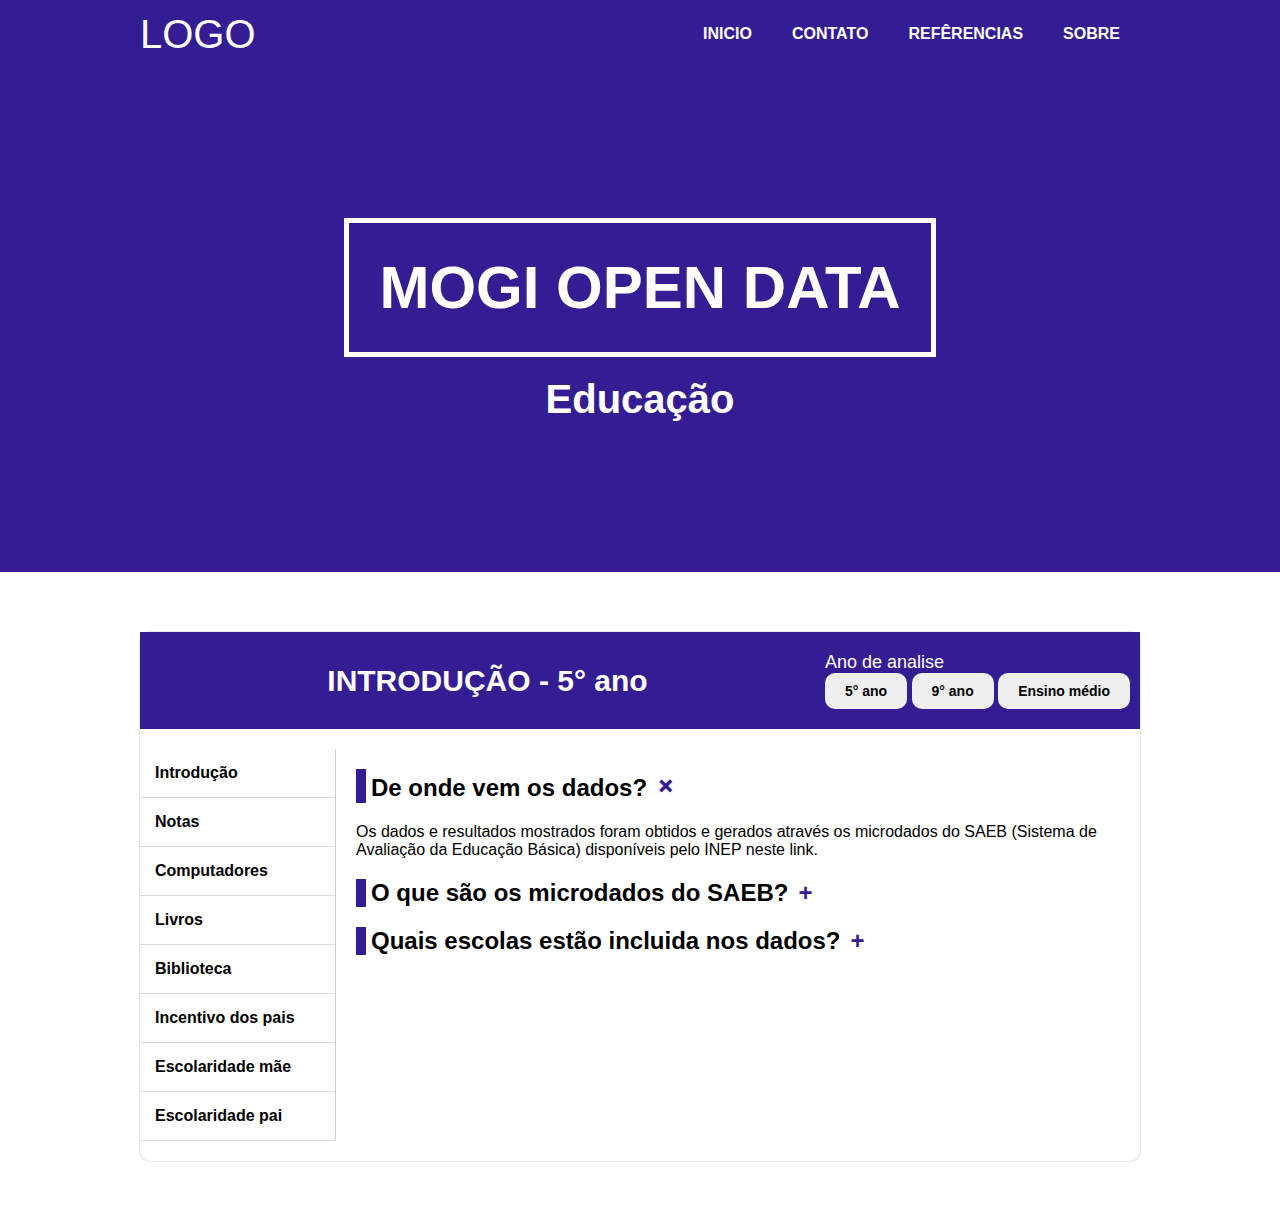
==== index.html @ 3125b3a4 "add arquivos da pagina" ====
<!DOCTYPE html>
<html lang="pt-br">
<head>
  <meta charset="UTF-8">
  <meta name="viewport" content="width=device-width, initial-scale=1.0">
  <title>Educação - mogi open data</title>
  <link rel="stylesheet" href="./css/scss/style.css">
</head>
<body>
  <header class="header">
    <div class="header__container container ">
      <a href="#" class="header__logo">LOGO</a>
      <nav>
        <ul class="header__menu">
          <li class="header__item"><a href="#" class="header__link">INICIO</a></li>
          <li class="header__item"><a href="#" class="header__link">CONTATO</a></li>
          <li class="header__item"><a href="#" class="header__link">REFÊRENCIAS</a></li>
          <li class="header__item"><a href="#" class="header__link">SOBRE</a></li>
        </ul>
        <button class="header__btn">=</button>
      </nav>
    </div>
  </header>

  <section class="banner">
    <h1 class="banner__titulo">MOGI OPEN DATA</h1>
    <h3 class="banner__subtitulo">Educação</h3>
  </section>

  <div class="container geral">
    <div class="geral__header">
      <div class="geral__titulo">
        <h1>INTRODUÇÃO - 5° ano</h1>
      </div> 
      <div class="geral__analise">
          <p>Ano de analise</p>
          <div class="geral__filtro">
            <button class="geral__btn" id="quinto">5° ano</button>
            <button class="geral__btn" id="nono">9° ano</button>
            <button class="geral__btn" id="medio">Ensino médio</button>
          </div>
      </div>
    </div>

    <div class="serie" id="quinto">
      <aside class="serie__aside">
        <button class="serie__check">Menu +</button>
        <nav>
          <ul class="serie__menu">
            <li>Introdução</li>
            <li>Notas</li>
            <li>Computadores</li>
            <li>Livros</li>
            <li>Biblioteca</li>
            <li>Incentivo dos pais</li>
            <li>Escolaridade mãe</li>
            <li>Escolaridade pai</li>
          </ul>
        </nav>
      </aside>
      <div class="serie__conteudo">
          <section class="introducao" id="introducao">

            <div class="introducao__item">
              <input type="checkbox" class="introducao__check" id="conteudo-check" checked>
              <div class="introducao__container">
                <label for="conteudo-check">
                  <h2 class="introducao__titulo">De onde vem os dados?</h2>
                </label>
                <p class="introducao__texto">Os dados e resultados mostrados foram obtidos e gerados através os microdados do SAEB (Sistema de Avaliação da Educação Básica) disponíveis pelo INEP neste link.</p>
              </div>
            </div>

            <div class="introducao__item">
              <input type="checkbox" class="introducao__check" id="conteudo-check-1">
              <div class="introducao__container">
                <label for="conteudo-check-1">
                  <h2 class="introducao__titulo">O que são os microdados do SAEB?</h2>
                </label>
                <p class="introducao__texto">Os microdados constituem um conjunto de arquivos contendo as provas, gabaritos, respostas de questionários socioeconômicos, respostas das provas e notas obtidas pelos alunos. <br><br>
                  Os dados são fornecidos pelo INEP sempre depois da computação dos resultados e ficam disponíveis e abertos para qualquer um acessar gratuitamente, como uma ferramenta de transparência. No entanto, sua manipulação e interpretação não são triviais, cabendo a entidades especializadas (como a MogiOpenData) em tratamento de dados a sua manipulação. <br><br>
                  Os dados estão anonimizados, isto é, não é possível descobrir quem respondeu ou quais alunos estão nos dados apresentados.</p>
              </div>
            </div>

            <div class="introducao__item">
              <input type="checkbox" class="introducao__check" id="conteudo-check-2">
              <div class="introducao__container">
                <label for="conteudo-check-2">
                  <h2 class="introducao__titulo">Quais escolas estão incluida nos dados?</h2>
                </label>
                <div class="introducao__texto">
                  <p class="introducao__texto">Os dados contemplam uma amostra representativa da sociedade, de forma que a quantidade de alunos por escola se dá de forma desigual. As 5 escolas com mais dados nas análises são:<br/><br/>
                    <table class="introducao__tabela" width='100%'>
                      <thead>
                        <tr>
                          <th>Escolas</th>
                          <th>Quantidade de dados</th>
                        </tr>
                      </thead>
                      <tbody>
                        <tr>
                          <td>WALDOMIRO CALMAZINI PREFEITO EMEF</td>
                          <td>958</td>
                        </tr>
                        <tr>
                          <td>CID CHIARELLI PROF DA FUNDACAO EDUCACAO GUACUANA</td>
                          <td>893</td>
                        </tr>
                        <tr>
                          <td>ANIRA FRANCO DE CAMPOS PROFA EMEF</td>
                          <td>769</td>
                        </tr>
                        <tr>
                          <td>JARDIM SANTA TEREZINHA II EMEF</td>
                          <td>740</td>
                        </tr>
                        <tr>
                          <td>ADIRCE CENEDEZE CAVEANHA EMEF</td>
                          <td>730</td>
                        </tr>
                      </tbody>
                    </table>
                </div>
              </div>
            </div>
          </section>

          <section class="notas">
            <h1>Notas 5</h1>
            <p>Lorem ipsum dolor sit amet consectetur adipisicing elit. Dolores eaque aspernatur vero quod qui non delectus incidunt nobis maxime laboriosam, itaque sapiente ad. Tempore, sapiente? Possimus recusandae molestiae amet explicabo optio iusto obcaecati quos vero, necessitatibus, impedit voluptatibus alias ut blanditiis doloremque iure? Unde debitis ipsam, fugiat facilis animi deserunt laudantium. Ipsum non dolore quod ex unde voluptates numquam reprehenderit totam minima nulla fugit quibusdam minus nemo tempora aperiam, odio, exercitationem cumque soluta debitis inventore esse. Inventore, porro aliquam. Inventore sed quaerat adipisci eos ipsam cum minus, temporibus molestiae praesentium. Laudantium rem, corporis ipsam hic ullam autem vero. Aperiam, omnis!</p>
          </section>
          <section class="computadores">
            <h1>Computadores 5</h1>
            <p>Lorem ipsum dolor sit amet consectetur adipisicing elit. Illum vitae magni quisquam officiis. Quam voluptatibus nam pariatur laudantium? Eius, ducimus voluptates. Amet voluptate earum ipsa rem deserunt accusamus beatae! Non est vel eos ex temporibus, numquam accusamus, fuga unde cum distinctio ratione voluptatibus dolorum saepe nesciunt placeat iusto molestiae veniam.</p>
          </section>
          <section class="livros"><h1>Livros 5</h1></section>
          <section class="biblioteca"><h1>Biblioteca 5</h1></section>
          <section class="incentivopais"><h1>Incentivo dos pais 5</h1></section>
          <section class="escolaridademae"><h1>Escolaridade mãe 5</h1></section>
          <section class="escolaridadepai"><h1>Escolaridade pai 5</h1></section>
      </div>
    </div>

    <div class="serie" id="nono">
      <aside class="serie__aside">
        <button class="serie__check">Menu +</button>
        <nav>
          <ul class="serie__menu">
            <li>Introdução</li>
            <li>Notas</li>
            <li>Computadores</li>
            <li>Livros</li>
            <li>Biblioteca</li>
            <li>Incentivo dos pais</li>
            <li>Escolaridade mãe</li>
            <li>Escolaridade pai</li>
          </ul>
        </nav>
      </aside>
      <div class="serie__conteudo">
          <section class="introducao" id="introducao">
            <h1>Introdução 9</h1>
            <p>
              Lorem ipsum dolor sit amet consectetur adipisicing elit. Ab perspiciatis voluptates illo dicta voluptatibus eveniet soluta voluptate distinctio dolores placeat quae, sit ullam doloribus ea. Quo corrupti nobis nesciunt ad.
            </p>            
          </section>

          <section class="notas">
            <h1>Notas 9</h1>
            <p>Lorem ipsum dolor sit amet consectetur adipisicing elit. Dolores eaque aspernatur vero quod qui non delectus incidunt nobis maxime laboriosam, itaque sapiente ad. Tempore, sapiente? Possimus recusandae molestiae amet explicabo optio iusto obcaecati quos vero, necessitatibus, impedit voluptatibus alias ut blanditiis doloremque iure? Unde debitis ipsam, fugiat facilis animi deserunt laudantium. Ipsum non dolore quod ex unde voluptates numquam reprehenderit totam minima nulla fugit quibusdam minus nemo tempora aperiam, odio, exercitationem cumque soluta debitis inventore esse. Inventore, porro aliquam. Inventore sed quaerat adipisci eos ipsam cum minus, temporibus molestiae praesentium. Laudantium rem, corporis ipsam hic ullam autem vero. Aperiam, omnis!</p>
          </section>
          <section class="computadores">
            <h1>Computadores 9</h1>
            <p>Lorem ipsum dolor sit amet consectetur adipisicing elit. Illum vitae magni quisquam officiis. Quam voluptatibus nam pariatur laudantium? Eius, ducimus voluptates. Amet voluptate earum ipsa rem deserunt accusamus beatae! Non est vel eos ex temporibus, numquam accusamus, fuga unde cum distinctio ratione voluptatibus dolorum saepe nesciunt placeat iusto molestiae veniam.</p>
          </section>
          <section class="livros"><h1>Livros 9</h1></section>
          <section class="biblioteca"><h1>Biblioteca 9</h1></section>
          <section class="incentivopais"><h1>Incentivo dos pais 9</h1></section>
          <section class="escolaridademae"><h1>Escolaridade mãe 9</h1></section>
          <section class="escolaridadepai"><h1>Escolaridade pai 9</h1></section>
      </div>
    </div>

    <div class="serie" id="medio">
      <aside class="serie__aside">
        <button class="serie__check">Menu +</button>
        <nav>
          <ul class="serie__menu">
            <li>Introdução</li>
            <li>Notas</li>
            <li>Computadores</li>
            <li>Livros</li>
            <li>Biblioteca</li>
            <li>Incentivo dos pais</li>
            <li>Escolaridade mãe</li>
            <li>Escolaridade pai</li>
          </ul>
        </nav>
      </aside>
      <div class="serie__conteudo">
          <section class="introducao" id="introducao">
            <h1>Introdução m</h1>
            <p>
              Lorem ipsum dolor sit amet consectetur adipisicing elit. Ab perspiciatis voluptates illo dicta voluptatibus eveniet soluta voluptate distinctio dolores placeat quae, sit ullam doloribus ea. Quo corrupti nobis nesciunt ad.
            </p>            
          </section>

          <section class="notas">
            <h1>Notas m</h1>
            <p>Lorem ipsum dolor sit amet consectetur adipisicing elit. Dolores eaque aspernatur vero quod qui non delectus incidunt nobis maxime laboriosam, itaque sapiente ad. Tempore, sapiente? Possimus recusandae molestiae amet explicabo optio iusto obcaecati quos vero, necessitatibus, impedit voluptatibus alias ut blanditiis doloremque iure? Unde debitis ipsam, fugiat facilis animi deserunt laudantium. Ipsum non dolore quod ex unde voluptates numquam reprehenderit totam minima nulla fugit quibusdam minus nemo tempora aperiam, odio, exercitationem cumque soluta debitis inventore esse. Inventore, porro aliquam. Inventore sed quaerat adipisci eos ipsam cum minus, temporibus molestiae praesentium. Laudantium rem, corporis ipsam hic ullam autem vero. Aperiam, omnis!</p>
          </section>
          <section class="computadores">
            <h1>Computadores m</h1>
            <p>Lorem ipsum dolor sit amet consectetur adipisicing elit. Illum vitae magni quisquam officiis. Quam voluptatibus nam pariatur laudantium? Eius, ducimus voluptates. Amet voluptate earum ipsa rem deserunt accusamus beatae! Non est vel eos ex temporibus, numquam accusamus, fuga unde cum distinctio ratione voluptatibus dolorum saepe nesciunt placeat iusto molestiae veniam.</p>
          </section>
          <section class="livros"><h1>Livros m</h1></section>
          <section class="biblioteca"><h1>Biblioteca m</h1></section>
          <section class="incentivopais"><h1>Incentivo dos pais m</h1></section>
          <section class="escolaridademae"><h1>Escolaridade mãe m</h1></section>
          <section class="escolaridadepai"><h1>Escolaridade pai m</h1></section>
      </div>
    </div>

    
  </div>

  <script type="module" src="./js/script.js"></script>
</body>
</html>
---- css/scss/style.css ----
* {
  margin: 0;
  padding: 0;
  box-sizing: border-box;
}

a {
  text-decoration: none;
  color: #000;
  display: block;
}

img {
  max-width: 100%;
  display: block;
}

ul {
  list-style: none;
}

.container {
  max-width: 1000px;
  margin: 0 auto;
}

@media only screen and (max-width: 768px) {
  .container {
    max-width: 700px;
    padding: 0 10px;
  }
}

@media only screen and (max-width: 480px) {
  .container {
    max-width: 100%;
    padding: 0 10px;
  }
}

body {
  font-family: Arial, Helvetica, sans-serif;
}

.header {
  width: 100%;
  background-color: #341C92;
  padding: 10px 0;
}

@media only screen and (max-width: 480px) {
  .header {
    position: relative;
  }
}

.header__logo {
  color: #fff;
  font-size: 2.5em;
}

.header__container {
  display: flex;
  align-items: center;
  justify-content: space-between;
}

.header__btn {
  display: none;
}

@media only screen and (max-width: 768px) {
  .header__btn {
    display: block;
    padding: 10px 15px;
    font-weight: bold;
    font-size: 1.25em;
  }
}

@media only screen and (max-width: 480px) {
  .header__btn {
    display: block;
    padding: 10px 15px;
    font-weight: bold;
    font-size: 1.25em;
  }
}

.header__menu {
  display: flex;
  transition: all .3s ease;
}

@media only screen and (max-width: 480px) {
  .header__menu {
    flex-direction: column;
    position: absolute;
    width: 100%;
    top: 67px;
    height: 0;
    visibility: hidden;
    opacity: 0;
    left: 0;
    z-index: 10;
    background-color: #341C92;
  }
  .header__menu.ativo {
    height: auto;
    visibility: visible;
    opacity: 1;
  }
}

@media only screen and (max-width: 768px) {
  .header__menu {
    flex-direction: column;
    position: absolute;
    width: 100%;
    top: 67px;
    height: 0;
    visibility: hidden;
    opacity: 0;
    left: 0;
    z-index: 10;
    background-color: #341C92;
  }
  .header__menu.ativo {
    height: auto;
    visibility: visible;
    opacity: 1;
  }
}

.header__link {
  color: #fff;
  font-weight: bold;
  padding: 15px 20px;
}

.header__link:hover {
  background-color: darkblue;
}

@media only screen and (max-width: 480px) {
  .header__link {
    border-top: 1px solid #fff;
  }
}

.banner {
  display: flex;
  flex-direction: column;
  align-items: center;
  justify-content: center;
  padding: 150px 0;
  margin-bottom: 60px;
  background-color: #341C92;
}

@media only screen and (max-width: 480px) {
  .banner {
    padding: 100px 0;
  }
}

.banner__titulo {
  font-size: 3.75em;
  color: #fff;
  border: 5px solid currentColor;
  padding: 30px;
}

@media only screen and (max-width: 768px) {
  .banner__titulo {
    font-size: 2.5em;
  }
}

@media only screen and (max-width: 480px) {
  .banner__titulo {
    font-size: 1.875em;
    padding: 20px;
  }
}

.banner__subtitulo {
  margin-top: 20px;
  color: #fff;
  font-size: 2.5em;
}

@media only screen and (max-width: 768px) {
  .banner__subtitulo {
    font-size: 1.875em;
  }
}

@media only screen and (max-width: 480px) {
  .banner__subtitulo {
    font-size: 1.5625em;
  }
}

.geral {
  margin: 10px auto 50px;
  box-shadow: 0px 0px 2px #0005;
  background-color: #fff;
  border-radius: 10px;
  position: relative;
}

.geral__header {
  background-color: #341C92;
  padding: 20px 10px;
  color: #fff;
  display: flex;
  flex-wrap: wrap;
  align-items: center;
  justify-content: space-between;
}

@media only screen and (max-width: 768px) {
  .geral__header {
    flex-direction: column;
  }
}

.geral__titulo {
  margin: 0 auto;
}

@media only screen and (max-width: 768px) {
  .geral__titulo {
    margin-bottom: 20px;
  }
}

.geral__titulo h1 {
  font-size: 1.875em;
}

@media only screen and (max-width: 480px) {
  .geral__titulo h1 {
    font-size: 1.5625em;
  }
}

.geral__analise p {
  font-size: 1.125em;
}

@media only screen and (max-width: 480px) {
  .geral__filtro {
    display: flex;
    overflow: scroll;
  }
}

.geral__btn {
  padding: 10px 20px;
  border: none;
  border-radius: 10px;
  outline: none;
  cursor: pointer;
  font-weight: bold;
  font-size: 0.875em;
}

.geral__btn:hover {
  background-color: #0062CC;
  color: #fff;
}

.geral__btn.ativo {
  background-color: #0062CC;
  color: #fff;
}

@media only screen and (max-width: 480px) {
  .geral__btn {
    margin: 5px;
  }
}

.serie {
  display: grid;
  grid-template-columns: 1fr 4fr;
  grid-gap: 20px;
  padding: 20px 0;
}

@media only screen and (max-width: 768px) {
  .serie {
    grid-template-columns: 1fr;
  }
}

.serie__aside {
  border-right: 1px solid #ccc;
}

.serie__check {
  display: none;
  padding: 15px 30px;
  background-color: #341C92;
  color: #fff;
  border: none;
  outline: none;
  cursor: pointer;
  font-size: 1.125em;
}

@media only screen and (max-width: 768px) {
  .serie__check {
    display: block;
    margin: 10px auto;
  }
}

@media only screen and (max-width: 768px) {
  .serie__menu {
    height: 0;
    visibility: hidden;
    opacity: 0;
  }
  .serie__menu.ativo {
    height: auto;
    visibility: visible;
    opacity: 1;
  }
}

.serie__menu li {
  padding: 15px 5px 15px 15px;
  border-bottom: 1px solid #ddd;
  cursor: pointer;
  font-weight: bold;
}

.serie__menu li:hover {
  color: #fff;
  border-radius: 10px;
  background-color: #341C92;
}

.serie__menu li.ativo {
  color: #fff;
  background-color: #341C92;
  border-radius: 10px;
}

.serie#nono, .serie#medio {
  display: none;
}

.serie__conteudo {
  padding-top: 20px;
  overflow-y: scroll;
}

.serie__conteudo::-webkit-scrollbar {
  width: 4px;
  height: 4px;
}

.serie__conteudo::-webkit-scrollbar-button {
  width: 0px;
  height: 0px;
}

.serie__conteudo::-webkit-scrollbar-thumb {
  background: #0a4a8f;
  border-radius: 50px;
}

.serie__conteudo::-webkit-scrollbar-thumb:hover {
  background: #152a6a;
}

.serie__conteudo::-webkit-scrollbar-thumb:active {
  background: #4249ae;
}

.serie__conteudo::-webkit-scrollbar-track {
  background: #ffffff;
  border: 0px none #ffffff;
  border-radius: 50px;
}

.serie__conteudo::-webkit-scrollbar-track:hover {
  background: #ffffff;
}

.serie__conteudo::-webkit-scrollbar-track:active {
  background: #ffffff;
}

.serie__conteudo::-webkit-scrollbar-corner {
  background: transparent;
}

.introducao__item {
  margin-bottom: 20px;
}

.introducao__titulo {
  position: relative;
  padding-left: 15px;
  cursor: pointer;
}

.introducao__titulo::before {
  content: '';
  position: absolute;
  display: block;
  top: 0;
  left: 0;
  width: 10px;
  height: 100%;
  background-color: #341C92;
}

.introducao__titulo::after {
  content: '+';
  display: inline-block;
  margin-left: 10px;
  color: #341C92;
}

@media only screen and (max-width: 768px) {
  .introducao__titulo {
    font-size: 1.25em;
    margin-bottom: 20px;
  }
}

.introducao__texto {
  display: none;
  margin: 20px 0;
  font-size: 16px;
}

.introducao__check {
  display: none;
}

.introducao__check:checked + .introducao__container .introducao__texto {
  display: block;
}

.introducao__check:checked + .introducao__container .introducao__titulo::after {
  transform: rotate(45deg);
  font-weight: bold;
  font-size: 1.25em;
}

.introducao__tabela {
  border-collapse: collapse;
}

.introducao__tabela thead tr {
  background-color: #555;
  text-align: left;
  color: #fff;
}

.introducao__tabela thead tr th, .introducao__tabela tbody tr td {
  padding: 15px 10px;
}

.introducao__tabela tbody tr:nth-of-type(even) {
  background-color: #ddd;
}

.notas, .computadores, .livros, .biblioteca, .incentivopais, .escolaridademae, .escolaridadepai {
  display: none;
}
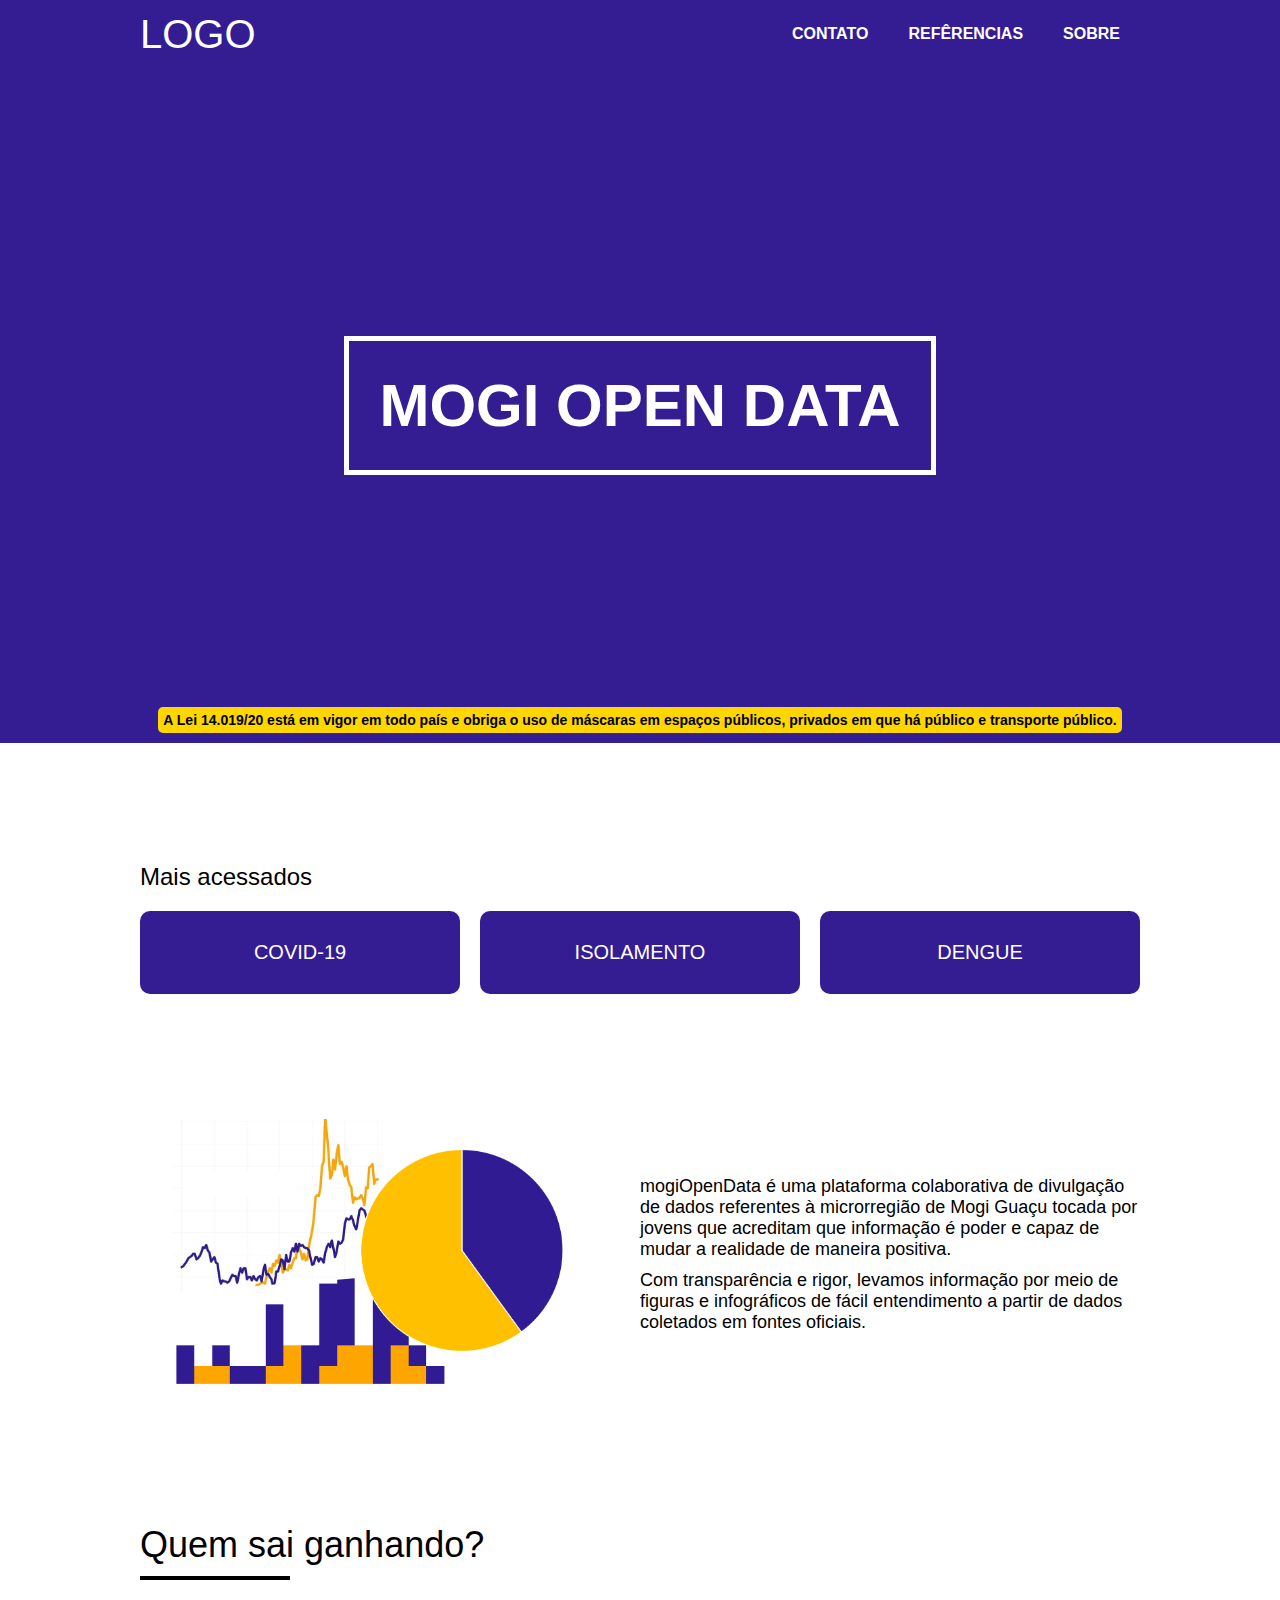
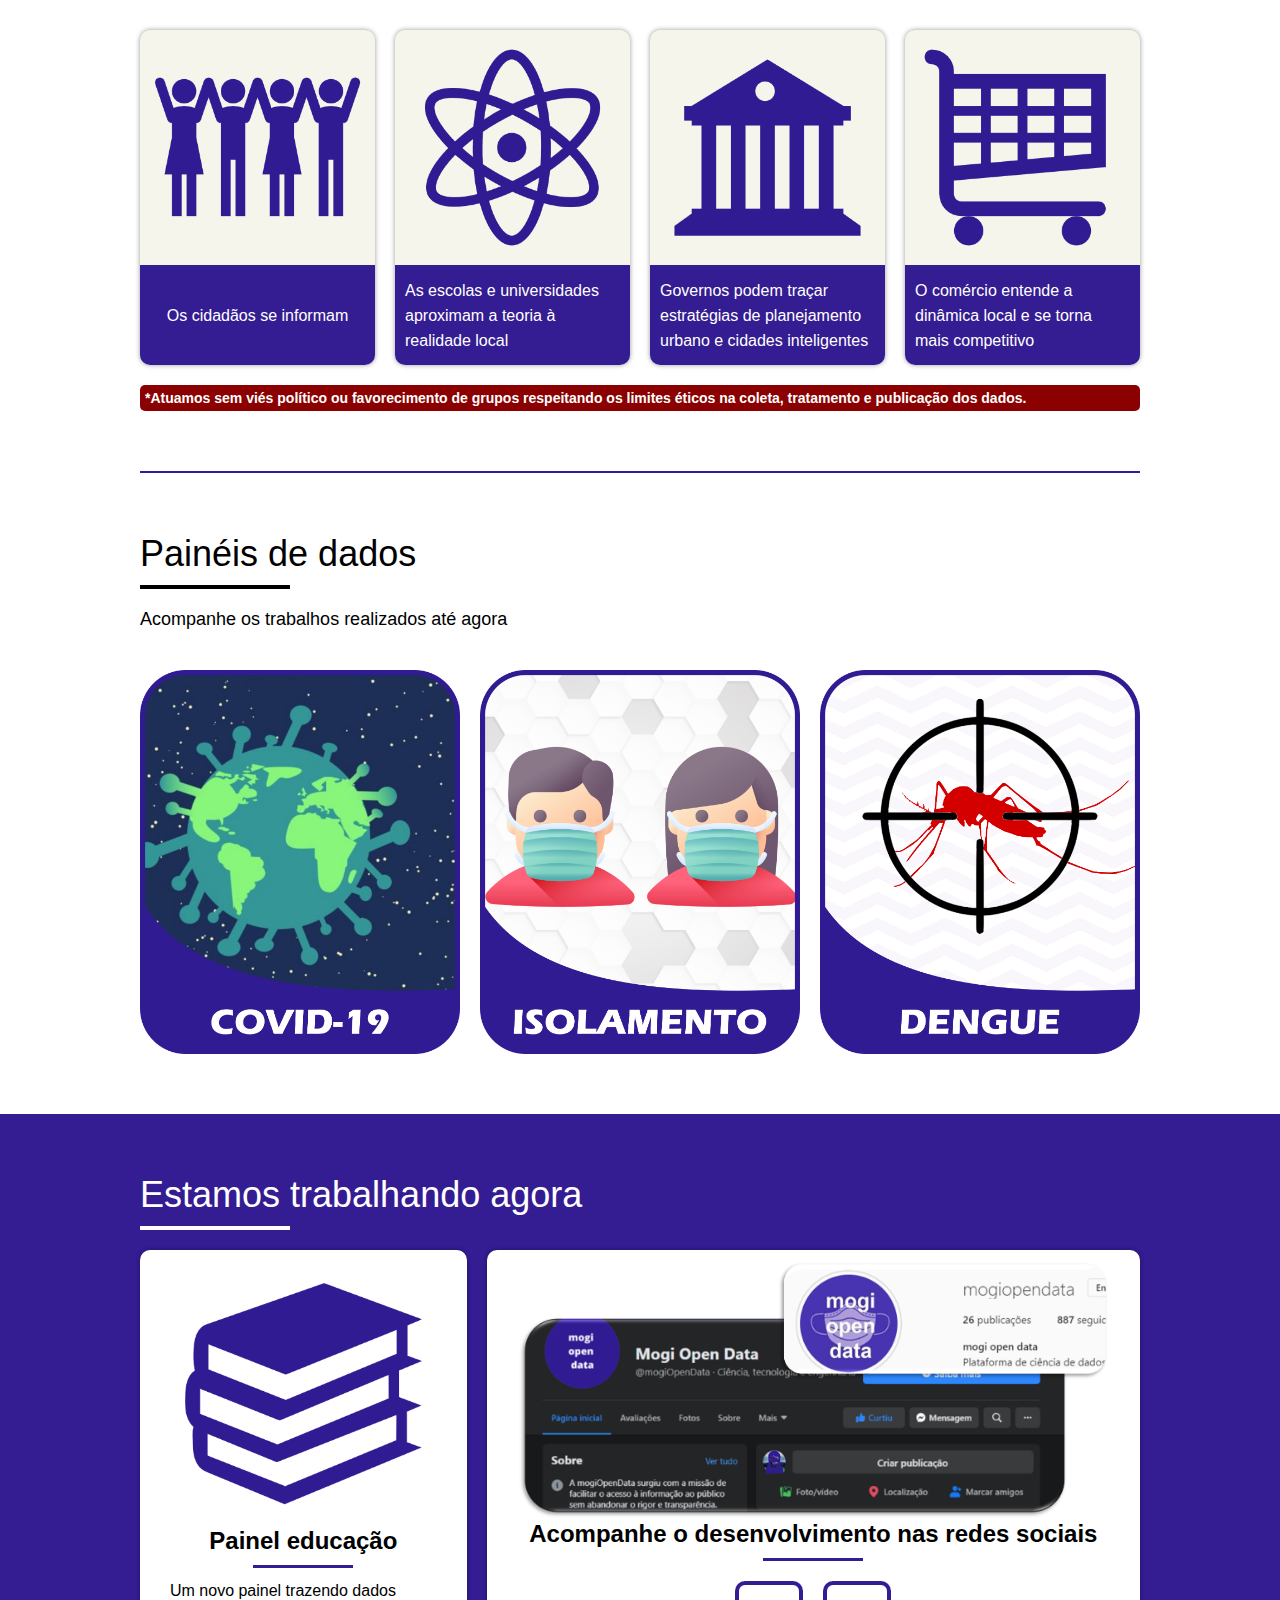
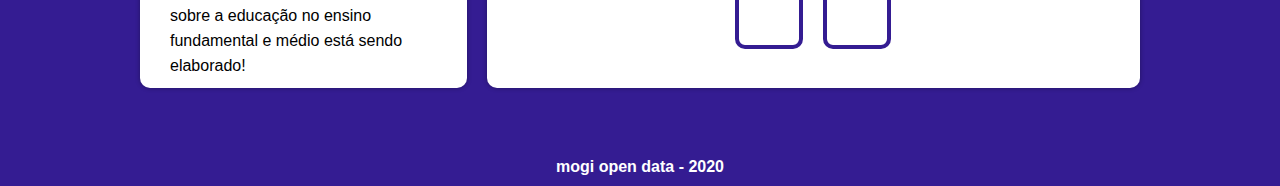
==== commit 2dffaa46: "adicionei arquivos do index" ====
--- a/index.html
+++ b/index.html
@@ -3,16 +3,16 @@
 <head>
   <meta charset="UTF-8">
   <meta name="viewport" content="width=device-width, initial-scale=1.0">
-  <title>Educação - mogi open data</title>
+  <title>mogi open data</title>
+  <link rel="stylesheet" href="https://cdnjs.cloudflare.com/ajax/libs/font-awesome/5.15.1/css/all.min.css" integrity="sha512-+4zCK9k+qNFUR5X+cKL9EIR+ZOhtIloNl9GIKS57V1MyNsYpYcUrUeQc9vNfzsWfV28IaLL3i96P9sdNyeRssA==" crossorigin="anonymous" />
   <link rel="stylesheet" href="./css/scss/style.css">
 </head>
 <body>
   <header class="header">
-    <div class="header__container container ">
+    <div class="header__container container">
       <a href="#" class="header__logo">LOGO</a>
       <nav>
         <ul class="header__menu">
-          <li class="header__item"><a href="#" class="header__link">INICIO</a></li>
           <li class="header__item"><a href="#" class="header__link">CONTATO</a></li>
           <li class="header__item"><a href="#" class="header__link">REFÊRENCIAS</a></li>
           <li class="header__item"><a href="#" class="header__link">SOBRE</a></li>
@@ -24,207 +24,99 @@
 
   <section class="banner">
     <h1 class="banner__titulo">MOGI OPEN DATA</h1>
-    <h3 class="banner__subtitulo">Educação</h3>
+
+    <a href="https://www.camara.leg.br/noticias/673471-lei-que-obriga-o-uso-de-mascaras-em-todo-o-pais-e-sancionada-com-17-vetos" target="_blank" class="banner__link">A Lei 14.019/20 está em vigor em todo país e obriga o uso de máscaras em espaços públicos, privados em que há público e transporte público.</a>
   </section>
 
-  <div class="container geral">
-    <div class="geral__header">
-      <div class="geral__titulo">
-        <h1>INTRODUÇÃO - 5° ano</h1>
-      </div> 
-      <div class="geral__analise">
-          <p>Ano de analise</p>
-          <div class="geral__filtro">
-            <button class="geral__btn" id="quinto">5° ano</button>
-            <button class="geral__btn" id="nono">9° ano</button>
-            <button class="geral__btn" id="medio">Ensino médio</button>
-          </div>
+  <section class="acessados container">
+    <h2 class="acessados__titulo">Mais acessados</h2>
+      <a href="#" class="acessados__item">COVID-19</a>
+      <a href="#" class="acessados__item">ISOLAMENTO</a>
+      <a href="#" class="acessados__item">DENGUE</a>
+  </section>
+
+  <section class="sobre container">
+    <div class="sobre__img">
+      <img src="./imgs/graficos.png" alt="graficos">
+    </div>
+    <div class="sobre__texto">
+      <p>mogiOpenData é uma plataforma colaborativa de divulgação de dados referentes à microrregião de Mogi Guaçu tocada por jovens que acreditam que informação é poder e capaz de mudar a realidade de maneira positiva.
+      </p>
+      <p>Com transparência e rigor, levamos informação por meio de figuras e infográficos de fácil entendimento a partir de dados coletados em fontes oficiais.
+      </p>
+    </div>
+  </section>
+
+  <section class="quem-ganha container">
+    <h2 class="quem-ganha__titulo">Quem sai ganhando?</h2>
+    <div class="quem-ganha__item">
+      <img src="./imgs/people.png" alt="pessoas">
+      <p>Os cidadãos se informam</p>
+    </div>
+    <div class="quem-ganha__item">
+      <img src="./imgs/science.png" alt="pessoas">
+      <p>As escolas e universidades aproximam a teoria à 
+        realidade local</p>
+    </div>
+    <div class="quem-ganha__item">
+      <img src="./imgs/govern.png" alt="pessoas">
+      <p>Governos podem traçar estratégias de planejamento urbano e cidades inteligentes</p>
+    </div>
+    <div class="quem-ganha__item">
+      <img src="./imgs/shopping.png" alt="pessoas">
+      <p>O comércio entende a dinâmica local e se torna mais competitivo
+        </p>
+    </div>
+    <span class="quem-ganha__aviso">*Atuamos sem viés político ou favorecimento de grupos respeitando os limites éticos na coleta, tratamento e publicação dos dados.
+    </span>
+  </section>
+
+  <section class="painel container">
+    <h2 class="painel__titulo">Painéis de dados</h2>
+    <p>Acompanhe os trabalhos realizados até agora</p>
+    <div class="painel__item">
+      <img src="./imgs/card_covid.png" alt="covid-19">
+    </div>
+    <div class="painel__item">
+      <img src="./imgs/card_isolamento.png" alt="isolamento">
+    </div>
+    <div class="painel__item">
+      <img src="./imgs/card_dengue.png" alt="dengue">
+    </div>
+  </section>
+
+  <section class="trabalhando">
+    <div class="trabalhando__container container">
+      <h2 class="trabalhando__titulo">Estamos trabalhando agora</h2>
+
+      <div class="trabalhando__item">
+        <img src="./imgs/book.png">
+        <div class="trabalhando__cardtexto">
+          <h3>Painel educação</h3>
+          <p>Um novo painel trazendo dados sobre a educação no ensino fundamental e médio está sendo elaborado!</p>
+        </div>
+      </div>
+
+      <div class="trabalhando__item">
+        <img src="./imgs/redes_sociais.png">
+        <div class="trabalhando__cardtexto">
+          <h3>Acompanhe o desenvolvimento nas redes sociais</h3>
+          <div class="trabalhando__links">
+            <a href="https://facebook.com" target="_blank">
+              <i class="fab fa-facebook-f"></i>
+            </a>
+            <a href="https://instagram.com" target="_blank">
+             <i class="fab fa-instagram"></i>
+            </a>
+        </div>
       </div>
     </div>
+    </div>
+  </section>
 
-    <div class="serie" id="quinto">
-      <aside class="serie__aside">
-        <button class="serie__check">Menu +</button>
-        <nav>
-          <ul class="serie__menu">
-            <li>Introdução</li>
-            <li>Notas</li>
-            <li>Computadores</li>
-            <li>Livros</li>
-            <li>Biblioteca</li>
-            <li>Incentivo dos pais</li>
-            <li>Escolaridade mãe</li>
-            <li>Escolaridade pai</li>
-          </ul>
-        </nav>
-      </aside>
-      <div class="serie__conteudo">
-          <section class="introducao" id="introducao">
-
-            <div class="introducao__item">
-              <input type="checkbox" class="introducao__check" id="conteudo-check" checked>
-              <div class="introducao__container">
-                <label for="conteudo-check">
-                  <h2 class="introducao__titulo">De onde vem os dados?</h2>
-                </label>
-                <p class="introducao__texto">Os dados e resultados mostrados foram obtidos e gerados através os microdados do SAEB (Sistema de Avaliação da Educação Básica) disponíveis pelo INEP neste link.</p>
-              </div>
-            </div>
-
-            <div class="introducao__item">
-              <input type="checkbox" class="introducao__check" id="conteudo-check-1">
-              <div class="introducao__container">
-                <label for="conteudo-check-1">
-                  <h2 class="introducao__titulo">O que são os microdados do SAEB?</h2>
-                </label>
-                <p class="introducao__texto">Os microdados constituem um conjunto de arquivos contendo as provas, gabaritos, respostas de questionários socioeconômicos, respostas das provas e notas obtidas pelos alunos. <br><br>
-                  Os dados são fornecidos pelo INEP sempre depois da computação dos resultados e ficam disponíveis e abertos para qualquer um acessar gratuitamente, como uma ferramenta de transparência. No entanto, sua manipulação e interpretação não são triviais, cabendo a entidades especializadas (como a MogiOpenData) em tratamento de dados a sua manipulação. <br><br>
-                  Os dados estão anonimizados, isto é, não é possível descobrir quem respondeu ou quais alunos estão nos dados apresentados.</p>
-              </div>
-            </div>
-
-            <div class="introducao__item">
-              <input type="checkbox" class="introducao__check" id="conteudo-check-2">
-              <div class="introducao__container">
-                <label for="conteudo-check-2">
-                  <h2 class="introducao__titulo">Quais escolas estão incluida nos dados?</h2>
-                </label>
-                <div class="introducao__texto">
-                  <p class="introducao__texto">Os dados contemplam uma amostra representativa da sociedade, de forma que a quantidade de alunos por escola se dá de forma desigual. As 5 escolas com mais dados nas análises são:<br/><br/>
-                    <table class="introducao__tabela" width='100%'>
-                      <thead>
-                        <tr>
-                          <th>Escolas</th>
-                          <th>Quantidade de dados</th>
-                        </tr>
-                      </thead>
-                      <tbody>
-                        <tr>
-                          <td>WALDOMIRO CALMAZINI PREFEITO EMEF</td>
-                          <td>958</td>
-                        </tr>
-                        <tr>
-                          <td>CID CHIARELLI PROF DA FUNDACAO EDUCACAO GUACUANA</td>
-                          <td>893</td>
-                        </tr>
-                        <tr>
-                          <td>ANIRA FRANCO DE CAMPOS PROFA EMEF</td>
-                          <td>769</td>
-                        </tr>
-                        <tr>
-                          <td>JARDIM SANTA TEREZINHA II EMEF</td>
-                          <td>740</td>
-                        </tr>
-                        <tr>
-                          <td>ADIRCE CENEDEZE CAVEANHA EMEF</td>
-                          <td>730</td>
-                        </tr>
-                      </tbody>
-                    </table>
-                </div>
-              </div>
-            </div>
-          </section>
-
-          <section class="notas">
-            <h1>Notas 5</h1>
-            <p>Lorem ipsum dolor sit amet consectetur adipisicing elit. Dolores eaque aspernatur vero quod qui non delectus incidunt nobis maxime laboriosam, itaque sapiente ad. Tempore, sapiente? Possimus recusandae molestiae amet explicabo optio iusto obcaecati quos vero, necessitatibus, impedit voluptatibus alias ut blanditiis doloremque iure? Unde debitis ipsam, fugiat facilis animi deserunt laudantium. Ipsum non dolore quod ex unde voluptates numquam reprehenderit totam minima nulla fugit quibusdam minus nemo tempora aperiam, odio, exercitationem cumque soluta debitis inventore esse. Inventore, porro aliquam. Inventore sed quaerat adipisci eos ipsam cum minus, temporibus molestiae praesentium. Laudantium rem, corporis ipsam hic ullam autem vero. Aperiam, omnis!</p>
-          </section>
-          <section class="computadores">
-            <h1>Computadores 5</h1>
-            <p>Lorem ipsum dolor sit amet consectetur adipisicing elit. Illum vitae magni quisquam officiis. Quam voluptatibus nam pariatur laudantium? Eius, ducimus voluptates. Amet voluptate earum ipsa rem deserunt accusamus beatae! Non est vel eos ex temporibus, numquam accusamus, fuga unde cum distinctio ratione voluptatibus dolorum saepe nesciunt placeat iusto molestiae veniam.</p>
-          </section>
-          <section class="livros"><h1>Livros 5</h1></section>
-          <section class="biblioteca"><h1>Biblioteca 5</h1></section>
-          <section class="incentivopais"><h1>Incentivo dos pais 5</h1></section>
-          <section class="escolaridademae"><h1>Escolaridade mãe 5</h1></section>
-          <section class="escolaridadepai"><h1>Escolaridade pai 5</h1></section>
-      </div>
-    </div>
-
-    <div class="serie" id="nono">
-      <aside class="serie__aside">
-        <button class="serie__check">Menu +</button>
-        <nav>
-          <ul class="serie__menu">
-            <li>Introdução</li>
-            <li>Notas</li>
-            <li>Computadores</li>
-            <li>Livros</li>
-            <li>Biblioteca</li>
-            <li>Incentivo dos pais</li>
-            <li>Escolaridade mãe</li>
-            <li>Escolaridade pai</li>
-          </ul>
-        </nav>
-      </aside>
-      <div class="serie__conteudo">
-          <section class="introducao" id="introducao">
-            <h1>Introdução 9</h1>
-            <p>
-              Lorem ipsum dolor sit amet consectetur adipisicing elit. Ab perspiciatis voluptates illo dicta voluptatibus eveniet soluta voluptate distinctio dolores placeat quae, sit ullam doloribus ea. Quo corrupti nobis nesciunt ad.
-            </p>            
-          </section>
-
-          <section class="notas">
-            <h1>Notas 9</h1>
-            <p>Lorem ipsum dolor sit amet consectetur adipisicing elit. Dolores eaque aspernatur vero quod qui non delectus incidunt nobis maxime laboriosam, itaque sapiente ad. Tempore, sapiente? Possimus recusandae molestiae amet explicabo optio iusto obcaecati quos vero, necessitatibus, impedit voluptatibus alias ut blanditiis doloremque iure? Unde debitis ipsam, fugiat facilis animi deserunt laudantium. Ipsum non dolore quod ex unde voluptates numquam reprehenderit totam minima nulla fugit quibusdam minus nemo tempora aperiam, odio, exercitationem cumque soluta debitis inventore esse. Inventore, porro aliquam. Inventore sed quaerat adipisci eos ipsam cum minus, temporibus molestiae praesentium. Laudantium rem, corporis ipsam hic ullam autem vero. Aperiam, omnis!</p>
-          </section>
-          <section class="computadores">
-            <h1>Computadores 9</h1>
-            <p>Lorem ipsum dolor sit amet consectetur adipisicing elit. Illum vitae magni quisquam officiis. Quam voluptatibus nam pariatur laudantium? Eius, ducimus voluptates. Amet voluptate earum ipsa rem deserunt accusamus beatae! Non est vel eos ex temporibus, numquam accusamus, fuga unde cum distinctio ratione voluptatibus dolorum saepe nesciunt placeat iusto molestiae veniam.</p>
-          </section>
-          <section class="livros"><h1>Livros 9</h1></section>
-          <section class="biblioteca"><h1>Biblioteca 9</h1></section>
-          <section class="incentivopais"><h1>Incentivo dos pais 9</h1></section>
-          <section class="escolaridademae"><h1>Escolaridade mãe 9</h1></section>
-          <section class="escolaridadepai"><h1>Escolaridade pai 9</h1></section>
-      </div>
-    </div>
-
-    <div class="serie" id="medio">
-      <aside class="serie__aside">
-        <button class="serie__check">Menu +</button>
-        <nav>
-          <ul class="serie__menu">
-            <li>Introdução</li>
-            <li>Notas</li>
-            <li>Computadores</li>
-            <li>Livros</li>
-            <li>Biblioteca</li>
-            <li>Incentivo dos pais</li>
-            <li>Escolaridade mãe</li>
-            <li>Escolaridade pai</li>
-          </ul>
-        </nav>
-      </aside>
-      <div class="serie__conteudo">
-          <section class="introducao" id="introducao">
-            <h1>Introdução m</h1>
-            <p>
-              Lorem ipsum dolor sit amet consectetur adipisicing elit. Ab perspiciatis voluptates illo dicta voluptatibus eveniet soluta voluptate distinctio dolores placeat quae, sit ullam doloribus ea. Quo corrupti nobis nesciunt ad.
-            </p>            
-          </section>
-
-          <section class="notas">
-            <h1>Notas m</h1>
-            <p>Lorem ipsum dolor sit amet consectetur adipisicing elit. Dolores eaque aspernatur vero quod qui non delectus incidunt nobis maxime laboriosam, itaque sapiente ad. Tempore, sapiente? Possimus recusandae molestiae amet explicabo optio iusto obcaecati quos vero, necessitatibus, impedit voluptatibus alias ut blanditiis doloremque iure? Unde debitis ipsam, fugiat facilis animi deserunt laudantium. Ipsum non dolore quod ex unde voluptates numquam reprehenderit totam minima nulla fugit quibusdam minus nemo tempora aperiam, odio, exercitationem cumque soluta debitis inventore esse. Inventore, porro aliquam. Inventore sed quaerat adipisci eos ipsam cum minus, temporibus molestiae praesentium. Laudantium rem, corporis ipsam hic ullam autem vero. Aperiam, omnis!</p>
-          </section>
-          <section class="computadores">
-            <h1>Computadores m</h1>
-            <p>Lorem ipsum dolor sit amet consectetur adipisicing elit. Illum vitae magni quisquam officiis. Quam voluptatibus nam pariatur laudantium? Eius, ducimus voluptates. Amet voluptate earum ipsa rem deserunt accusamus beatae! Non est vel eos ex temporibus, numquam accusamus, fuga unde cum distinctio ratione voluptatibus dolorum saepe nesciunt placeat iusto molestiae veniam.</p>
-          </section>
-          <section class="livros"><h1>Livros m</h1></section>
-          <section class="biblioteca"><h1>Biblioteca m</h1></section>
-          <section class="incentivopais"><h1>Incentivo dos pais m</h1></section>
-          <section class="escolaridademae"><h1>Escolaridade mãe m</h1></section>
-          <section class="escolaridadepai"><h1>Escolaridade pai m</h1></section>
-      </div>
-    </div>
-
-    
-  </div>
-
+  <footer class="footer"> 
+    <p>mogi open data - 2020</p>
+  </footer>
   <script type="module" src="./js/script.js"></script>
 </body>
 </html>--- a/css/scss/style.css
+++ b/css/scss/style.css
@@ -22,20 +22,295 @@
 .container {
   max-width: 1000px;
   margin: 0 auto;
+  padding: 60px 0;
 }
 
 @media only screen and (max-width: 768px) {
   .container {
     max-width: 700px;
-    padding: 0 10px;
+    padding: 50px 10px;
   }
 }
 
 @media only screen and (max-width: 480px) {
   .container {
     max-width: 100%;
-    padding: 0 10px;
-  }
+  }
+}
+
+.geral {
+  margin: 10px auto 50px;
+  box-shadow: 0px 0px 2px #0005;
+  background-color: #fff;
+  border-radius: 10px;
+  position: relative;
+}
+
+.geral__header {
+  background-color: #341C92;
+  padding: 20px 10px;
+  color: #fff;
+  display: flex;
+  flex-wrap: wrap;
+  align-items: center;
+  justify-content: space-between;
+}
+
+@media only screen and (max-width: 768px) {
+  .geral__header {
+    flex-direction: column;
+  }
+}
+
+.geral__titulo {
+  margin: 0 auto;
+}
+
+@media only screen and (max-width: 768px) {
+  .geral__titulo {
+    margin-bottom: 20px;
+  }
+}
+
+.geral__titulo h1 {
+  font-size: 1.875em;
+}
+
+@media only screen and (max-width: 480px) {
+  .geral__titulo h1 {
+    font-size: 1.5625em;
+  }
+}
+
+.geral__analise p {
+  font-size: 1.125em;
+}
+
+@media only screen and (max-width: 480px) {
+  .geral__filtro {
+    display: flex;
+    overflow: scroll;
+  }
+}
+
+.geral__btn {
+  padding: 10px 20px;
+  border: none;
+  border-radius: 10px;
+  outline: none;
+  cursor: pointer;
+  font-weight: bold;
+  font-size: 0.875em;
+}
+
+.geral__btn:hover {
+  background-color: #0062CC;
+  color: #fff;
+}
+
+.geral__btn.ativo {
+  background-color: #0062CC;
+  color: #fff;
+}
+
+@media only screen and (max-width: 480px) {
+  .geral__btn {
+    margin: 5px;
+  }
+}
+
+.serie {
+  display: grid;
+  grid-template-columns: 1fr 4fr;
+  grid-gap: 20px;
+  padding: 20px 0;
+}
+
+@media only screen and (max-width: 768px) {
+  .serie {
+    grid-template-columns: 1fr;
+  }
+}
+
+.serie__aside {
+  border-right: 1px solid #ccc;
+}
+
+.serie__check {
+  display: none;
+  padding: 15px 30px;
+  background-color: #341C92;
+  color: #fff;
+  border: none;
+  outline: none;
+  cursor: pointer;
+  font-size: 1.125em;
+}
+
+@media only screen and (max-width: 768px) {
+  .serie__check {
+    display: block;
+    margin: 10px auto;
+  }
+}
+
+@media only screen and (max-width: 768px) {
+  .serie__menu {
+    height: 0;
+    visibility: hidden;
+    opacity: 0;
+  }
+  .serie__menu.ativo {
+    height: auto;
+    visibility: visible;
+    opacity: 1;
+  }
+}
+
+.serie__menu li {
+  padding: 15px 5px 15px 15px;
+  border-bottom: 1px solid #ddd;
+  cursor: pointer;
+  font-weight: bold;
+}
+
+.serie__menu li:hover {
+  color: #fff;
+  border-radius: 10px;
+  background-color: #341C92;
+}
+
+.serie__menu li.ativo {
+  color: #fff;
+  background-color: #341C92;
+  border-radius: 10px;
+}
+
+.serie#nono, .serie#medio {
+  display: none;
+}
+
+.serie__conteudo {
+  padding-top: 20px;
+  overflow-y: scroll;
+}
+
+.serie__conteudo::-webkit-scrollbar {
+  width: 4px;
+  height: 4px;
+}
+
+.serie__conteudo::-webkit-scrollbar-button {
+  width: 0px;
+  height: 0px;
+}
+
+.serie__conteudo::-webkit-scrollbar-thumb {
+  background: #0a4a8f;
+  border-radius: 50px;
+}
+
+.serie__conteudo::-webkit-scrollbar-thumb:hover {
+  background: #152a6a;
+}
+
+.serie__conteudo::-webkit-scrollbar-thumb:active {
+  background: #4249ae;
+}
+
+.serie__conteudo::-webkit-scrollbar-track {
+  background: #ffffff;
+  border: 0px none #ffffff;
+  border-radius: 50px;
+}
+
+.serie__conteudo::-webkit-scrollbar-track:hover {
+  background: #ffffff;
+}
+
+.serie__conteudo::-webkit-scrollbar-track:active {
+  background: #ffffff;
+}
+
+.serie__conteudo::-webkit-scrollbar-corner {
+  background: transparent;
+}
+
+.introducao__item {
+  margin-bottom: 20px;
+}
+
+.introducao__titulo {
+  position: relative;
+  padding-left: 15px;
+  cursor: pointer;
+}
+
+.introducao__titulo::before {
+  content: '';
+  position: absolute;
+  display: block;
+  top: 0;
+  left: 0;
+  width: 10px;
+  height: 100%;
+  background-color: #341C92;
+}
+
+.introducao__titulo::after {
+  content: '+';
+  display: inline-block;
+  margin-left: 10px;
+  color: #341C92;
+}
+
+@media only screen and (max-width: 768px) {
+  .introducao__titulo {
+    font-size: 1.25em;
+    margin-bottom: 20px;
+  }
+}
+
+.introducao__texto {
+  display: none;
+  margin: 20px 0;
+  font-size: 16px;
+}
+
+.introducao__check {
+  display: none;
+}
+
+.introducao__check:checked + .introducao__container .introducao__texto {
+  display: block;
+}
+
+.introducao__check:checked + .introducao__container .introducao__titulo::after {
+  transform: rotate(45deg);
+  font-weight: bold;
+  font-size: 1.25em;
+}
+
+.introducao__tabela {
+  border-collapse: collapse;
+}
+
+.introducao__tabela thead tr {
+  background-color: #555;
+  text-align: left;
+  color: #fff;
+}
+
+.introducao__tabela thead tr th, .introducao__tabela tbody tr td {
+  padding: 15px 10px;
+}
+
+.introducao__tabela tbody tr:nth-of-type(even) {
+  background-color: #ddd;
+}
+
+.notas, .computadores, .livros, .biblioteca, .incentivopais, .escolaridademae, .escolaridadepai {
+  display: none;
 }
 
 body {
@@ -51,6 +326,16 @@
 @media only screen and (max-width: 480px) {
   .header {
     position: relative;
+  }
+}
+
+.header .container {
+  padding: 0;
+}
+
+@media only screen and (max-width: 768px) {
+  .header .container {
+    padding: 0 10px;
   }
 }
 
@@ -75,15 +360,7 @@
     padding: 10px 15px;
     font-weight: bold;
     font-size: 1.25em;
-  }
-}
-
-@media only screen and (max-width: 480px) {
-  .header__btn {
-    display: block;
-    padding: 10px 15px;
-    font-weight: bold;
-    font-size: 1.25em;
+    cursor: pointer;
   }
 }
 
@@ -153,7 +430,8 @@
   flex-direction: column;
   align-items: center;
   justify-content: center;
-  padding: 150px 0;
+  position: relative;
+  height: 75vh;
   margin-bottom: 60px;
   background-color: #341C92;
 }
@@ -164,7 +442,7 @@
   }
 }
 
-.banner__titulo {
+.banner .banner__titulo {
   font-size: 3.75em;
   color: #fff;
   border: 5px solid currentColor;
@@ -172,307 +450,384 @@
 }
 
 @media only screen and (max-width: 768px) {
-  .banner__titulo {
+  .banner .banner__titulo {
     font-size: 2.5em;
   }
 }
 
 @media only screen and (max-width: 480px) {
-  .banner__titulo {
+  .banner .banner__titulo {
     font-size: 1.875em;
     padding: 20px;
   }
 }
 
-.banner__subtitulo {
+.banner .banner__subtitulo {
   margin-top: 20px;
   color: #fff;
   font-size: 2.5em;
 }
 
 @media only screen and (max-width: 768px) {
-  .banner__subtitulo {
+  .banner .banner__subtitulo {
     font-size: 1.875em;
   }
 }
 
 @media only screen and (max-width: 480px) {
-  .banner__subtitulo {
+  .banner .banner__subtitulo {
     font-size: 1.5625em;
   }
 }
 
-.geral {
-  margin: 10px auto 50px;
-  box-shadow: 0px 0px 2px #0005;
+.banner .banner__link {
+  padding: 5px;
+  background-color: #FFD600;
+  position: absolute;
+  bottom: 10px;
+  font-size: 0.875em;
+  font-weight: bold;
+  border-radius: 5px;
+}
+
+@media only screen and (max-width: 768px) {
+  .banner .banner__link {
+    margin: 0 10px;
+  }
+}
+
+.acessados {
+  display: grid;
+  grid-template-columns: repeat(3, 1fr);
+  grid-gap: 20px;
+}
+
+@media only screen and (max-width: 768px) {
+  .acessados {
+    grid-template-columns: repeat(2, 1fr);
+  }
+}
+
+@media only screen and (max-width: 480px) {
+  .acessados {
+    grid-template-columns: 1fr;
+  }
+}
+
+.acessados .acessados__titulo {
+  grid-column: 1/4;
+  font-family: Arial, Helvetica, sans-serif;
+  font-weight: 500;
+}
+
+@media only screen and (max-width: 768px) {
+  .acessados .acessados__titulo {
+    grid-column: 1/3;
+  }
+}
+
+@media only screen and (max-width: 480px) {
+  .acessados .acessados__titulo {
+    grid-column: 1;
+  }
+}
+
+.acessados .acessados__item {
+  background-color: #341C92;
+  display: flex;
+  align-items: center;
+  justify-content: center;
+  color: #fff;
+  font-weight: bold;
+  width: 100%;
+  padding: 30px 20px;
+  border-radius: 10px;
+  font-size: 1.25em;
+  font-weight: 500;
+}
+
+@media only screen and (max-width: 480px) {
+  .acessados .acessados__item {
+    font-size: 1.125em;
+    padding: 20px;
+  }
+}
+
+.sobre {
+  display: grid;
+  grid-template-columns: repeat(2, 1fr);
+  align-items: center;
+}
+
+@media only screen and (max-width: 768px) {
+  .sobre {
+    grid-template-columns: 1fr;
+  }
+}
+
+.sobre .sobre__texto p {
+  font-family: Arial, Helvetica, sans-serif;
+  font-size: 1.125em;
+  margin-bottom: 10px;
+}
+
+.quem-ganha {
+  display: grid;
+  grid-template-columns: repeat(4, 1fr);
+  grid-gap: 20px;
+  border-bottom: 2px solid #341C92;
+}
+
+@media only screen and (max-width: 768px) {
+  .quem-ganha {
+    grid-template-columns: repeat(2, 1fr);
+  }
+}
+
+@media only screen and (max-width: 480px) {
+  .quem-ganha {
+    grid-template-columns: 1fr;
+  }
+}
+
+.quem-ganha .quem-ganha__titulo {
+  grid-column: 1/5;
+  font-size: 2.25em;
+  font-weight: 500;
+  margin-bottom: 20px;
+}
+
+.quem-ganha .quem-ganha__titulo::after {
+  content: '';
+  display: block;
+  width: 150px;
+  height: 4px;
+  margin: 10px 0;
+  background-color: currentColor;
+}
+
+@media only screen and (max-width: 768px) {
+  .quem-ganha .quem-ganha__titulo {
+    grid-column: 1/3;
+  }
+}
+
+@media only screen and (max-width: 480px) {
+  .quem-ganha .quem-ganha__titulo {
+    grid-column: 1;
+  }
+}
+
+.quem-ganha .quem-ganha__item {
+  background-color: #F6F5EB;
+  border-radius: 10px;
+  box-shadow: 0 0 5px #0006;
+  display: flex;
+  flex-direction: column;
+  justify-content: space-between;
+}
+
+.quem-ganha .quem-ganha__item p {
+  background-color: #341C92;
+  color: #fff;
+  padding: 0 10px;
+  border-radius: 0 0 10px 10px;
+  display: flex;
+  align-items: center;
+  justify-content: center;
+  line-height: 25px;
+  height: 100px;
+}
+
+@media only screen and (max-width: 480px) {
+  .quem-ganha .quem-ganha__item {
+    width: 80%;
+    margin: 0 auto;
+  }
+}
+
+.quem-ganha .quem-ganha__aviso {
+  grid-column: 1/5;
+  background-color: darkred;
+  padding: 5px;
+  font-size: 0.875em;
+  font-weight: bold;
+  color: #fff;
+  border-radius: 5px;
+}
+
+@media only screen and (max-width: 768px) {
+  .quem-ganha .quem-ganha__aviso {
+    grid-column: 1/3;
+  }
+}
+
+@media only screen and (max-width: 480px) {
+  .quem-ganha .quem-ganha__aviso {
+    grid-column: 1;
+  }
+}
+
+.painel {
+  display: grid;
+  grid-template-columns: repeat(3, 1fr);
+  grid-gap: 20px;
+}
+
+@media only screen and (max-width: 768px) {
+  .painel {
+    grid-template-columns: repeat(2, 1fr);
+  }
+}
+
+@media only screen and (max-width: 480px) {
+  .painel {
+    grid-template-columns: 1fr;
+  }
+}
+
+.painel .painel__titulo, .painel p {
+  grid-column: 1/4;
+}
+
+@media only screen and (max-width: 768px) {
+  .painel .painel__titulo, .painel p {
+    grid-column: 1/3;
+  }
+}
+
+@media only screen and (max-width: 480px) {
+  .painel .painel__titulo, .painel p {
+    grid-column: 1;
+  }
+}
+
+.painel .painel__titulo {
+  font-size: 2.25em;
+  font-weight: 500;
+}
+
+.painel .painel__titulo::after {
+  content: '';
+  display: block;
+  width: 150px;
+  height: 4px;
+  margin-top: 10px;
+  background-color: currentColor;
+}
+
+.painel p {
+  font-size: 1.125em;
+  margin-bottom: 20px;
+}
+
+@media only screen and (max-width: 480px) {
+  .painel .painel__item {
+    width: 80%;
+    margin: 0 auto;
+  }
+}
+
+.trabalhando {
+  background-color: #341C92;
+}
+
+.trabalhando__container {
+  display: grid;
+  grid-template-columns: 1fr 2fr;
+  grid-gap: 20px;
+}
+
+@media only screen and (max-width: 768px) {
+  .trabalhando__container {
+    grid-template-columns: repeat(2, 1fr);
+  }
+}
+
+@media only screen and (max-width: 480px) {
+  .trabalhando__container {
+    grid-template-columns: 1fr;
+  }
+}
+
+.trabalhando__container .trabalhando__titulo {
+  grid-column: 1/3;
+  font-size: 2.25em;
+  font-weight: 500;
+  color: #fff;
+}
+
+.trabalhando__container .trabalhando__titulo::after {
+  content: '';
+  display: block;
+  width: 150px;
+  height: 4px;
+  margin-top: 10px;
+  background-color: currentColor;
+}
+
+@media only screen and (max-width: 480px) {
+  .trabalhando__container .trabalhando__titulo {
+    grid-column: 1;
+  }
+}
+
+.trabalhando__container .trabalhando__item {
   background-color: #fff;
   border-radius: 10px;
-  position: relative;
-}
-
-.geral__header {
-  background-color: #341C92;
-  padding: 20px 10px;
-  color: #fff;
+  padding: 10px 30px;
+  box-shadow: 0 0 5px #0005;
+}
+
+.trabalhando__container .trabalhando__item h3 {
+  font-size: 1.5em;
+  text-align: center;
+}
+
+.trabalhando__container .trabalhando__item h3::after {
+  content: '';
+  display: block;
+  width: 100px;
+  height: 3px;
+  margin: 10px auto;
+  background-color: #341C92;
+}
+
+.trabalhando__container .trabalhando__item p {
+  line-height: 25px;
+}
+
+.trabalhando__container .trabalhando__item .trabalhando__links {
   display: flex;
-  flex-wrap: wrap;
   align-items: center;
-  justify-content: space-between;
-}
-
-@media only screen and (max-width: 768px) {
-  .geral__header {
-    flex-direction: column;
-  }
-}
-
-.geral__titulo {
+  justify-content: center;
+  margin-top: 20px;
+}
+
+.trabalhando__container .trabalhando__item .trabalhando__links a {
+  display: inline-block;
+  margin: 0 10px;
+}
+
+.trabalhando__container .trabalhando__item .trabalhando__links a i {
+  display: flex;
+  align-items: center;
+  justify-content: center;
   margin: 0 auto;
-}
-
-@media only screen and (max-width: 768px) {
-  .geral__titulo {
-    margin-bottom: 20px;
-  }
-}
-
-.geral__titulo h1 {
+  border: 4px solid #341C92;
+  color: #341C92;
   font-size: 1.875em;
-}
-
-@media only screen and (max-width: 480px) {
-  .geral__titulo h1 {
-    font-size: 1.5625em;
-  }
-}
-
-.geral__analise p {
-  font-size: 1.125em;
-}
-
-@media only screen and (max-width: 480px) {
-  .geral__filtro {
-    display: flex;
-    overflow: scroll;
-  }
-}
-
-.geral__btn {
-  padding: 10px 20px;
-  border: none;
+  width: 20px;
+  height: 20px;
+  padding: 30px;
   border-radius: 10px;
-  outline: none;
-  cursor: pointer;
+}
+
+.footer {
+  color: #fff;
+  font-size: 1em;
+  background-color: #341C92;
+  text-align: center;
   font-weight: bold;
-  font-size: 0.875em;
-}
-
-.geral__btn:hover {
-  background-color: #0062CC;
-  color: #fff;
-}
-
-.geral__btn.ativo {
-  background-color: #0062CC;
-  color: #fff;
-}
-
-@media only screen and (max-width: 480px) {
-  .geral__btn {
-    margin: 5px;
-  }
-}
-
-.serie {
-  display: grid;
-  grid-template-columns: 1fr 4fr;
-  grid-gap: 20px;
-  padding: 20px 0;
-}
-
-@media only screen and (max-width: 768px) {
-  .serie {
-    grid-template-columns: 1fr;
-  }
-}
-
-.serie__aside {
-  border-right: 1px solid #ccc;
-}
-
-.serie__check {
-  display: none;
-  padding: 15px 30px;
-  background-color: #341C92;
-  color: #fff;
-  border: none;
-  outline: none;
-  cursor: pointer;
-  font-size: 1.125em;
-}
-
-@media only screen and (max-width: 768px) {
-  .serie__check {
-    display: block;
-    margin: 10px auto;
-  }
-}
-
-@media only screen and (max-width: 768px) {
-  .serie__menu {
-    height: 0;
-    visibility: hidden;
-    opacity: 0;
-  }
-  .serie__menu.ativo {
-    height: auto;
-    visibility: visible;
-    opacity: 1;
-  }
-}
-
-.serie__menu li {
-  padding: 15px 5px 15px 15px;
-  border-bottom: 1px solid #ddd;
-  cursor: pointer;
-  font-weight: bold;
-}
-
-.serie__menu li:hover {
-  color: #fff;
-  border-radius: 10px;
-  background-color: #341C92;
-}
-
-.serie__menu li.ativo {
-  color: #fff;
-  background-color: #341C92;
-  border-radius: 10px;
-}
-
-.serie#nono, .serie#medio {
-  display: none;
-}
-
-.serie__conteudo {
-  padding-top: 20px;
-  overflow-y: scroll;
-}
-
-.serie__conteudo::-webkit-scrollbar {
-  width: 4px;
-  height: 4px;
-}
-
-.serie__conteudo::-webkit-scrollbar-button {
-  width: 0px;
-  height: 0px;
-}
-
-.serie__conteudo::-webkit-scrollbar-thumb {
-  background: #0a4a8f;
-  border-radius: 50px;
-}
-
-.serie__conteudo::-webkit-scrollbar-thumb:hover {
-  background: #152a6a;
-}
-
-.serie__conteudo::-webkit-scrollbar-thumb:active {
-  background: #4249ae;
-}
-
-.serie__conteudo::-webkit-scrollbar-track {
-  background: #ffffff;
-  border: 0px none #ffffff;
-  border-radius: 50px;
-}
-
-.serie__conteudo::-webkit-scrollbar-track:hover {
-  background: #ffffff;
-}
-
-.serie__conteudo::-webkit-scrollbar-track:active {
-  background: #ffffff;
-}
-
-.serie__conteudo::-webkit-scrollbar-corner {
-  background: transparent;
-}
-
-.introducao__item {
-  margin-bottom: 20px;
-}
-
-.introducao__titulo {
-  position: relative;
-  padding-left: 15px;
-  cursor: pointer;
-}
-
-.introducao__titulo::before {
-  content: '';
-  position: absolute;
-  display: block;
-  top: 0;
-  left: 0;
-  width: 10px;
-  height: 100%;
-  background-color: #341C92;
-}
-
-.introducao__titulo::after {
-  content: '+';
-  display: inline-block;
-  margin-left: 10px;
-  color: #341C92;
-}
-
-@media only screen and (max-width: 768px) {
-  .introducao__titulo {
-    font-size: 1.25em;
-    margin-bottom: 20px;
-  }
-}
-
-.introducao__texto {
-  display: none;
-  margin: 20px 0;
-  font-size: 16px;
-}
-
-.introducao__check {
-  display: none;
-}
-
-.introducao__check:checked + .introducao__container .introducao__texto {
-  display: block;
-}
-
-.introducao__check:checked + .introducao__container .introducao__titulo::after {
-  transform: rotate(45deg);
-  font-weight: bold;
-  font-size: 1.25em;
-}
-
-.introducao__tabela {
-  border-collapse: collapse;
-}
-
-.introducao__tabela thead tr {
-  background-color: #555;
-  text-align: left;
-  color: #fff;
-}
-
-.introducao__tabela thead tr th, .introducao__tabela tbody tr td {
-  padding: 15px 10px;
-}
-
-.introducao__tabela tbody tr:nth-of-type(even) {
-  background-color: #ddd;
-}
-
-.notas, .computadores, .livros, .biblioteca, .incentivopais, .escolaridademae, .escolaridadepai {
-  display: none;
-}
+  padding: 10px 0;
+}
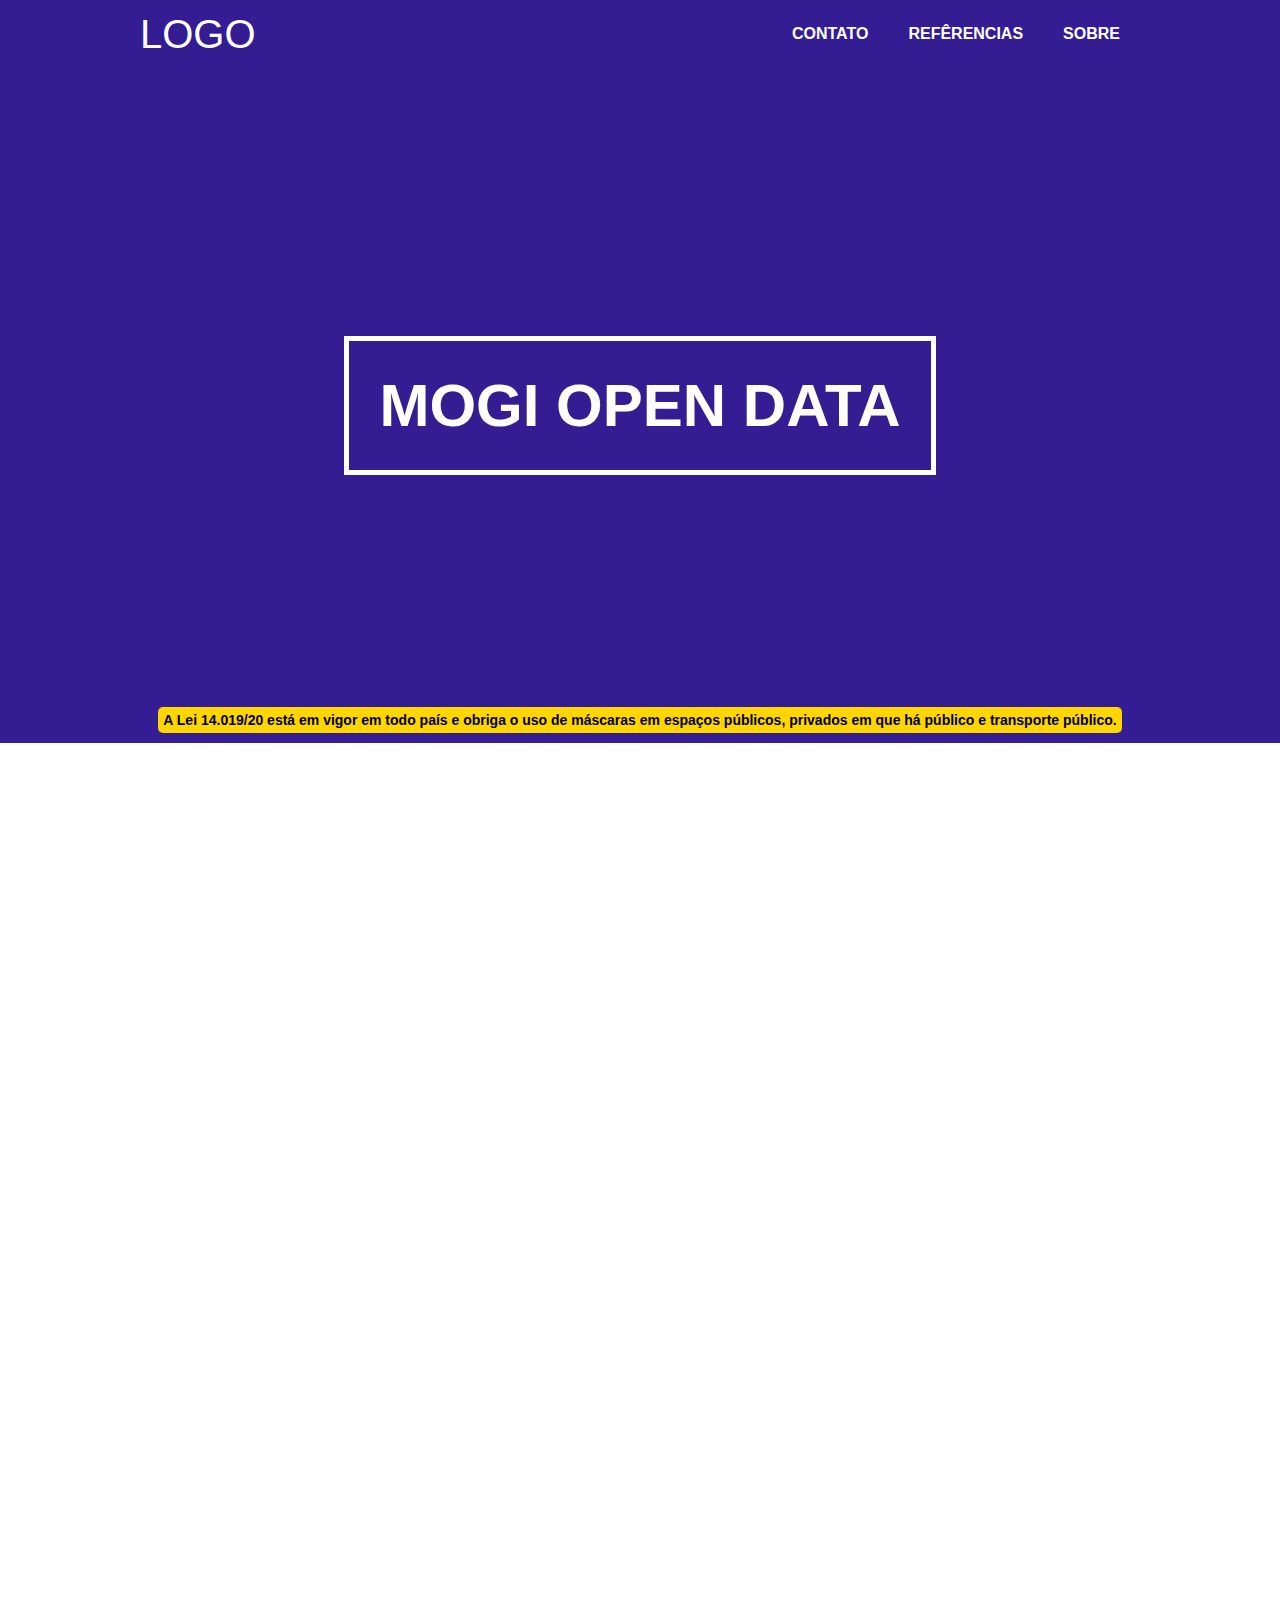
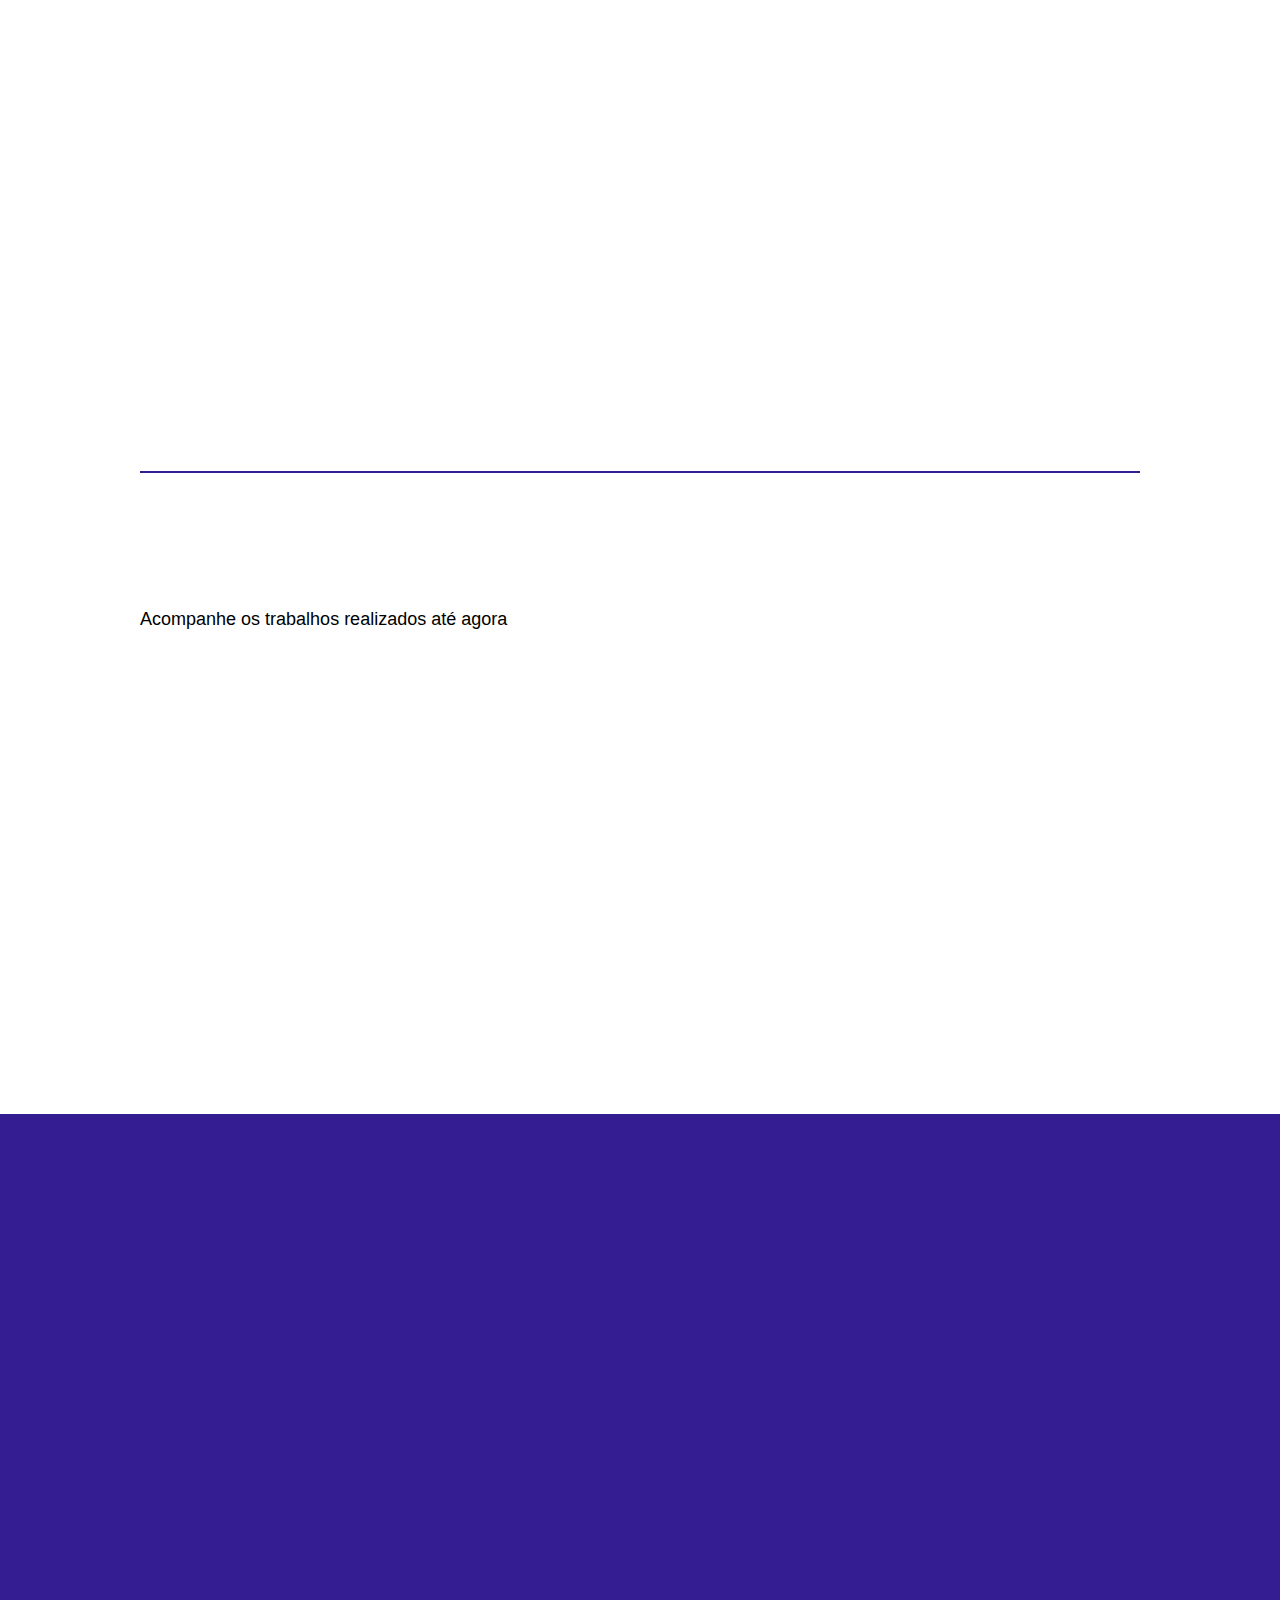
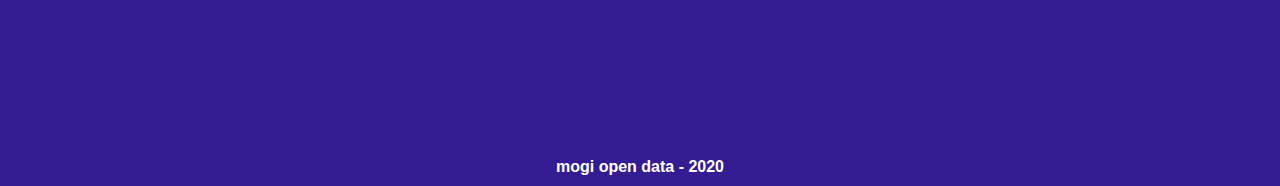
==== commit e3330dd1: "add script de animações" ====
--- a/index.html
+++ b/index.html
@@ -29,17 +29,17 @@
   </section>
 
   <section class="acessados container">
-    <h2 class="acessados__titulo">Mais acessados</h2>
-      <a href="#" class="acessados__item">COVID-19</a>
-      <a href="#" class="acessados__item">ISOLAMENTO</a>
-      <a href="#" class="acessados__item">DENGUE</a>
+    <h2 class="acessados__titulo" data-anima="left">Mais acessados</h2>
+      <a href="#" class="acessados__item" data-anima="left">COVID-19</a>
+      <a href="#" class="acessados__item" data-anima="up">ISOLAMENTO</a>
+      <a href="#" class="acessados__item" data-anima="right">DENGUE</a>
   </section>
 
   <section class="sobre container">
-    <div class="sobre__img">
+    <div class="sobre__img" data-anima="left">
       <img src="./imgs/graficos.png" alt="graficos">
     </div>
-    <div class="sobre__texto">
+    <div class="sobre__texto" data-anima="right">
       <p>mogiOpenData é uma plataforma colaborativa de divulgação de dados referentes à microrregião de Mogi Guaçu tocada por jovens que acreditam que informação é poder e capaz de mudar a realidade de maneira positiva.
       </p>
       <p>Com transparência e rigor, levamos informação por meio de figuras e infográficos de fácil entendimento a partir de dados coletados em fontes oficiais.
@@ -48,48 +48,48 @@
   </section>
 
   <section class="quem-ganha container">
-    <h2 class="quem-ganha__titulo">Quem sai ganhando?</h2>
-    <div class="quem-ganha__item">
+    <h2 class="quem-ganha__titulo" data-anima="left">Quem sai ganhando?</h2>
+    <div class="quem-ganha__item" data-anima="left">
       <img src="./imgs/people.png" alt="pessoas">
       <p>Os cidadãos se informam</p>
     </div>
-    <div class="quem-ganha__item">
+    <div class="quem-ganha__item" data-anima="up">
       <img src="./imgs/science.png" alt="pessoas">
       <p>As escolas e universidades aproximam a teoria à 
         realidade local</p>
     </div>
-    <div class="quem-ganha__item">
+    <div class="quem-ganha__item" data-anima="up">
       <img src="./imgs/govern.png" alt="pessoas">
       <p>Governos podem traçar estratégias de planejamento urbano e cidades inteligentes</p>
     </div>
-    <div class="quem-ganha__item">
+    <div class="quem-ganha__item" data-anima="right">
       <img src="./imgs/shopping.png" alt="pessoas">
       <p>O comércio entende a dinâmica local e se torna mais competitivo
         </p>
     </div>
-    <span class="quem-ganha__aviso">*Atuamos sem viés político ou favorecimento de grupos respeitando os limites éticos na coleta, tratamento e publicação dos dados.
+    <span class="quem-ganha__aviso" data-anima="up">*Atuamos sem viés político ou favorecimento de grupos respeitando os limites éticos na coleta, tratamento e publicação dos dados.
     </span>
   </section>
 
   <section class="painel container">
-    <h2 class="painel__titulo">Painéis de dados</h2>
+    <h2 class="painel__titulo" data-anima="left">Painéis de dados</h2>
     <p>Acompanhe os trabalhos realizados até agora</p>
-    <div class="painel__item">
+    <div class="painel__item" data-anima="left">
       <img src="./imgs/card_covid.png" alt="covid-19">
     </div>
-    <div class="painel__item">
+    <div class="painel__item" data-anima="up">
       <img src="./imgs/card_isolamento.png" alt="isolamento">
     </div>
-    <div class="painel__item">
+    <div class="painel__item" data-anima="right">
       <img src="./imgs/card_dengue.png" alt="dengue">
     </div>
   </section>
 
   <section class="trabalhando">
     <div class="trabalhando__container container">
-      <h2 class="trabalhando__titulo">Estamos trabalhando agora</h2>
+      <h2 class="trabalhando__titulo" data-anima="left">Estamos trabalhando agora</h2>
 
-      <div class="trabalhando__item">
+      <div class="trabalhando__item" data-anima="left">
         <img src="./imgs/book.png">
         <div class="trabalhando__cardtexto">
           <h3>Painel educação</h3>
@@ -97,7 +97,7 @@
         </div>
       </div>
 
-      <div class="trabalhando__item">
+      <div class="trabalhando__item" data-anima="right">
         <img src="./imgs/redes_sociais.png">
         <div class="trabalhando__cardtexto">
           <h3>Acompanhe o desenvolvimento nas redes sociais</h3>
--- a/css/scss/style.css
+++ b/css/scss/style.css
@@ -29,6 +29,7 @@
   .container {
     max-width: 700px;
     padding: 50px 10px;
+    overflow: hidden;
   }
 }
 
@@ -311,6 +312,28 @@
 
 .notas, .computadores, .livros, .biblioteca, .incentivopais, .escolaridademae, .escolaridadepai {
   display: none;
+}
+
+[data-anima] {
+  opacity: 0;
+  transition: .5s;
+}
+
+[data-anima].ativo {
+  opacity: 1;
+  transform: translate3d(0, 0, 0);
+}
+
+[data-anima="left"] {
+  transform: translate3d(-50px, 0, 0);
+}
+
+[data-anima="right"] {
+  transform: translate3d(50px, 0, 0);
+}
+
+[data-anima="up"] {
+  transform: translate3d(0, -50px, 0);
 }
 
 body {
